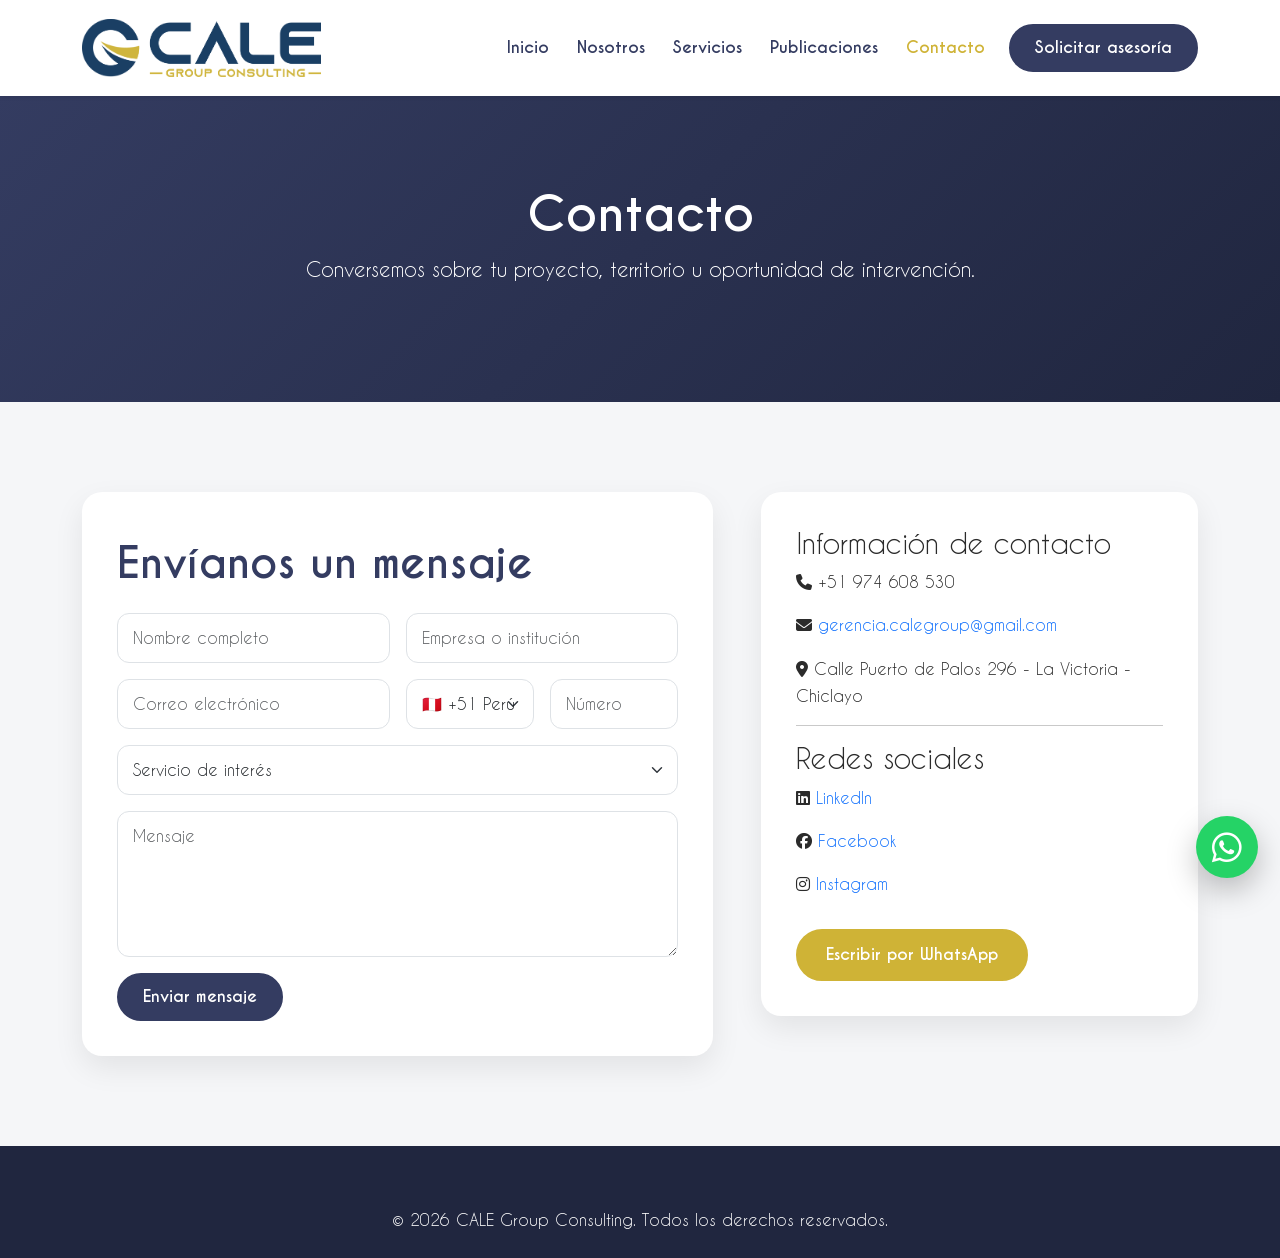
==== pages/contacto.html @ d86fcc8e "Primera versión web CALE" ====
<!DOCTYPE html>
<html lang="es">
<head>
  <meta charset="UTF-8" />
  <meta name="viewport" content="width=device-width, initial-scale=1.0" />
  <title>Contacto | CALE Group Consulting</title>
  <link rel="icon" href="../assets/img/logos/isotipo.png" type="image/png" />
  <link href="https://cdn.jsdelivr.net/npm/bootstrap@5.3.3/dist/css/bootstrap.min.css" rel="stylesheet">
  <link href="https://cdnjs.cloudflare.com/ajax/libs/font-awesome/6.5.1/css/all.min.css" rel="stylesheet">
  <link rel="stylesheet" href="../css/style.css" />
  <link rel="stylesheet" href="../css/responsive.css" />
</head>

<body>
<header>
  <nav class="navbar navbar-expand-lg navbar-light bg-white fixed-top shadow-sm">
    <div class="container">
      <a class="navbar-brand" href="../index.html"><img src="../assets/img/logos/logo-horizontal.png" class="logo-header" alt="CALE"></a>
      <button class="navbar-toggler" type="button" data-bs-toggle="collapse" data-bs-target="#menuPrincipal"><span class="navbar-toggler-icon"></span></button>
      <div class="collapse navbar-collapse" id="menuPrincipal">
        <ul class="navbar-nav ms-auto align-items-lg-center">
          <li class="nav-item"><a class="nav-link" href="../index.html">Inicio</a></li>
          <li class="nav-item"><a class="nav-link" href="nosotros.html">Nosotros</a></li>
          <li class="nav-item"><a class="nav-link" href="servicios.html">Servicios</a></li>
          <li class="nav-item"><a class="nav-link" href="publicaciones.html">Publicaciones</a></li>
          <li class="nav-item"><a class="nav-link active" href="contacto.html">Contacto</a></li>
          <li class="nav-item ms-lg-3"><a class="btn btn-primary-cale" href="contacto.html">Solicitar asesoría</a></li>
        </ul>
      </div>
    </div>
  </nav>
</header>

<section class="page-header">
  <div class="container">
    <h1>Contacto</h1>
    <p>Conversemos sobre tu proyecto, territorio u oportunidad de intervención.</p>
  </div>
</section>

<section class="section-padding bg-light-cale">
  <div class="container">
    <div class="row g-5">
      <div class="col-lg-7">
        <div class="contact-card">
          <h2 class="section-title">Envíanos un mensaje</h2>

          <form class="contact-form">
            <div class="row g-3">
              <div class="col-md-6">
                <input type="text" class="form-control" placeholder="Nombre completo" required>
              </div>
              <div class="col-md-6">
                <input type="text" class="form-control" placeholder="Empresa o institución">
              </div>
              <div class="col-md-6">
                <input type="email" class="form-control" placeholder="Correo electrónico" required>
              </div>
              <div class="col-md-3">
                <select class="form-select" id="codigoPais" required>
                  <option value="+51" data-length="9">🇵🇪 +51 Perú</option>
                  <option value="+57" data-length="10">🇨🇴 +57 Colombia</option>
                  <option value="+56" data-length="9">🇨🇱 +56 Chile</option>
                  <option value="+54" data-length="10">🇦🇷 +54 Argentina</option>
                  <option value="+52" data-length="10">🇲🇽 +52 México</option>
                  <option value="+1" data-length="10">🇺🇸 +1 Estados Unidos</option>
                  <option value="+34" data-length="9">🇪🇸 +34 España</option>
                </select>
              </div>

              <div class="col-md-3">
                <input 
                  type="tel" 
                  class="form-control" 
                  id="telefonoCliente"
                  placeholder="Número"
                  required>
              </div>
              <div class="col-12">
                <select class="form-select" required>
                  <option value="">Servicio de interés</option>
                  <option>Formulación de proyectos</option>
                  <option>Gestión de proyectos</option>
                  <option>Evaluación de impacto</option>
                  <option>Gestión social</option>
                  <option>Fortalecimiento de capacidades</option>
                  <option>Consultoría empresarial</option>
                </select>
              </div>
              <div class="col-12">
                <textarea class="form-control" rows="5" placeholder="Mensaje" required></textarea>
              </div>
              <div class="col-12">
                <button type="submit" class="btn btn-primary-cale">Enviar mensaje</button>
              </div>
            </div>
          </form>
        </div>
      </div>

      <div class="col-lg-5">
        <div class="contact-card">
          <h3>Información de contacto</h3>
          <p><i class="fa-solid fa-phone"></i> +51 974 608 530</p>
          <p>
          <i class="fa-solid fa-envelope"></i>
          <a href="mailto:gerencia.calegroup@gmail.com" class="contact-link">
            gerencia.calegroup@gmail.com
          </a>
        </p>

        <p>
          <i class="fa-solid fa-location-dot"></i>
          Calle Puerto de Palos 296 - La Victoria - Chiclayo
        </p>

        <hr>

        <h3>Redes sociales</h3>

        <p>
          <i class="fa-brands fa-linkedin"></i>
          <a href="https://www.linkedin.com/in/cale-group-consulting-487327414"
            target="_blank"
            class="contact-link">
            LinkedIn
          </a>
        </p>
        
        <p>
          <i class="fa-brands fa-facebook"></i>
          <a href="#"
            target="_blank"
            class="contact-link">
            Facebook
          </a>
        </p>

        <p>
          <i class="fa-brands fa-instagram"></i>
          <a href="#"
            target="_blank"
            class="contact-link">
            Instagram
          </a>
        </p>

          <a href="https://wa.me/51974608530?text=Hola,%20deseo%20obtener%20información%20sobre%20los%20servicios%20de%20CALE%20Group%20Consulting." target="_blank" class="btn btn-gold-cale mt-3">
            Escribir por WhatsApp
          </a>
        </div>
      </div>
    </div>
  </div>
</section>

<footer class="footer-cale">
  <div class="container">
    <p class="copyright">© 2026 CALE Group Consulting. Todos los derechos reservados.</p>
  </div>
</footer>

<a href="https://wa.me/51974608530?text=Hola,%20deseo%20obtener%20información%20sobre%20los%20servicios%20de%20CALE%20Group%20Consulting." target="_blank" class="whatsapp-btn"><i class="fa-brands fa-whatsapp"></i></a>
<script src="https://cdn.jsdelivr.net/npm/bootstrap@5.3.3/dist/js/bootstrap.bundle.min.js"></script>
<script src="../js/main.js"></script>
</body>
</html>
---- css/style.css ----
@font-face {
  font-family: "Caviar Dreams";
  src: url("../assets/fonts/CaviarDreams.ttf") format("truetype");
  font-weight: 400;
}

@font-face {
  font-family: "Caviar Dreams";
  src: url("../assets/fonts/CaviarDreams_Bold.ttf") format("truetype");
  font-weight: 700;
}

:root {
  --azul: #343c61;
  --oro: #cfb336;
  --blanco: #ffffff;
  --gris-claro: #f5f6f8;
  --gris-texto: #555555;
  --gris-oscuro: #2b2b2b;
}

* {
  margin: 0;
  padding: 0;
  box-sizing: border-box;
}

body {
  font-family: "Caviar Dreams", Arial, sans-serif;
  color: var(--gris-oscuro);
  line-height: 1.7;
  padding-top: 86px;
}

a {
  text-decoration: none;
}

img {
  max-width: 100%;
}

.logo-header {
  height: 58px;
}

.navbar {
  padding: 14px 0;
}

.nav-link {
  color: var(--azul) !important;
  font-weight: 700;
  margin-left: 12px;
}

.nav-link:hover,
.nav-link.active {
  color: var(--oro) !important;
}

.btn-primary-cale {
  background: var(--azul);
  color: var(--blanco);
  border: 2px solid var(--azul);
  border-radius: 30px;
  padding: 10px 24px;
  font-weight: 700;
}

.btn-primary-cale:hover {
  background: transparent;
  color: var(--azul);
}

.btn-gold-cale {
  background: var(--oro);
  color: var(--blanco);
  border: 2px solid var(--oro);
  border-radius: 30px;
  padding: 12px 28px;
  font-weight: 700;
}

.btn-gold-cale:hover {
  background: transparent;
  color: var(--oro);
}

/* HERO */
.hero-section {
  position: relative;
  min-height: 88vh;
  background: linear-gradient(90deg, rgba(255,255,255,0.95), rgba(255,255,255,0.65), rgba(52,60,97,0.35)),
              url("../assets/img/banners/hero-cale.jpg");
  background-size: cover;
  background-position: center;
  display: flex;
  align-items: center;
  padding-top: 30px; 
  padding-bottom: 30px;
}

.hero-content {
  position: relative;
  z-index: 2;
}

.hero-logo {
  max-width: 280px;
  margin-bottom: 25px;
}

.hero-section h1 {
  color: var(--azul);
  font-size: 52px;
  font-weight: 700;
  text-transform: uppercase;
  line-height: 1.1;
}

.hero-section h1 span {
  color: var(--oro);
  display: block;
}

.hero-section h2 {
  color: var(--oro);
  font-size: 30px;
  font-weight: 700;
  margin: 18px 0;
}

.hero-section p {
  color: var(--azul);
  font-size: 22px;
  max-width: 650px;
}

.hero-buttons {
  display: flex;
  gap: 16px;
  margin-top: 28px;
  flex-wrap: wrap;
}

/* VALUE */
.value-strip {
  background: var(--azul);
  color: var(--blanco);
  padding: 35px 0;
  border-top: 6px solid var(--oro);
}

.value-item {
  border-right: 1px solid rgba(255,255,255,0.25);
}

.value-item:last-child {
  border-right: none;
}

.value-item h3 {
  color: var(--oro);
  text-transform: uppercase;
  font-weight: 700;
  margin-bottom: 0;
}

.value-item p {
  font-size: 22px;
  margin: 0;
}

/* GENERAL */
.section-padding {
  padding: 90px 0;
}

.bg-light-cale {
  background: var(--gris-claro);
}

.section-label {
  color: var(--oro);
  font-weight: 700;
  text-transform: uppercase;
  letter-spacing: 2px;
}

.section-title {
  color: var(--azul);
  font-size: 42px;
  font-weight: 700;
  margin: 12px 0 24px;
}

.image-card {
  border-radius: 24px;
  overflow: hidden;
  box-shadow: 0 20px 45px rgba(0,0,0,0.12);
  background: white;
  min-height: 350px;
  display: flex;
  align-items: center;
  justify-content: center;
}

.image-card img {
  width: 100%;
  height: 100%;
  object-fit: cover;
}

/* SERVICES */
.service-card {
  background: var(--blanco);
  padding: 35px;
  border-radius: 20px;
  height: 100%;
  box-shadow: 0 12px 32px rgba(0,0,0,0.08);
  transition: 0.3s ease;
  border-bottom: 5px solid transparent;
}

.service-card:hover {
  transform: translateY(-8px);
  border-bottom-color: var(--oro);
}

.service-card i {
  font-size: 42px;
  color: var(--oro);
  margin-bottom: 22px;
}

.service-card h3 {
  color: var(--azul);
  font-weight: 700;
  font-size: 23px;
}

/* IMPACT */
.impact-section {
  background: var(--azul);
  color: var(--blanco);
  padding: 90px 0;
}

.impact-section h2 {
  font-size: 42px;
  font-weight: 700;
  text-transform: uppercase;
}

.impact-section h2::first-letter {
  color: var(--oro);
}

.impact-section p {
  font-size: 20px;
}

.impact-grid {
  display: grid;
  grid-template-columns: 1fr;
  gap: 20px;
}

.impact-grid div {
  border: 2px dashed var(--oro);
  border-radius: 25px;
  padding: 35px;
  text-align: center;
}

.impact-grid h3 {
  color: var(--blanco);
  font-weight: 700;
}

/* POSTS */
.post-card {
  background: white;
  border-radius: 18px;
  overflow: hidden;
  box-shadow: 0 12px 30px rgba(0,0,0,0.08);
  height: 100%;
}

.post-img {
    height: 220px;
    overflow: hidden;
}

.post-img img {
    width: 100%;
    height: 100%;
    object-fit: cover;
    transition: 0.4s ease;
}

.post-card:hover .post-img img {
    transform: scale(1.08);
}

.post-body {
  padding: 28px;
}

.post-body h3 {
  color: var(--azul);
  font-weight: 700;
}

.post-body a {
  color: var(--oro);
  font-weight: 700;
}

/* CTA */
.cta-section {
  padding: 80px 0;
  background: linear-gradient(135deg, var(--azul), #20263f);
  color: white;
}

.cta-section h2 {
  font-weight: 700;
}

/* FOOTER */
.footer-cale {
  background: #20263f;
  color: white;
  padding: 60px 0 25px;
}

.footer-logo {
  max-width: 180px;
  margin-bottom: 20px;
}

.footer-cale h4 {
  color: var(--oro);
  font-weight: 700;
  margin-bottom: 20px;
}

.footer-cale a {
  display: block;
  color: white;
  margin-bottom: 10px;
}

.footer-cale a:hover {
  color: var(--oro);
}

.footer-cale i {
  color: var(--oro);
  margin-right: 8px;
}

.footer-cale hr {
  border-color: rgba(255,255,255,0.15);
  margin-top: 35px;
}

.copyright {
  text-align: center;
  margin: 0;
}

/* WHATSAPP */
.whatsapp-btn {
  position: fixed;
  right: 22px;
  bottom: 22px;
  width: 62px;
  height: 62px;
  border-radius: 50%;
  background: #25d366;
  color: white;
  font-size: 34px;
  display: flex;
  align-items: center;
  justify-content: center;
  z-index: 9999;
  box-shadow: 0 12px 30px rgba(0,0,0,0.25);
}

.whatsapp-btn:hover {
  color: white;
  transform: scale(1.05);
}

/* PAGES */
.page-header {
  padding: 100px 0;
  background: linear-gradient(135deg, var(--azul), #20263f);
  color: white;
  text-align: center;
}

.page-header h1 {
  font-size: 48px;
  font-weight: 700;
}

.page-header p {
  font-size: 20px;
}

.value-card {
  background: white;
  border-radius: 18px;
  padding: 30px;
  height: 100%;
  box-shadow: 0 10px 25px rgba(0,0,0,0.08);
}

.value-card h3 {
  color: var(--azul);
  font-weight: 700;
}

.contact-card {
  background: white;
  border-radius: 20px;
  padding: 35px;
  box-shadow: 0 12px 30px rgba(0,0,0,0.08);
}

.form-control,
.form-select {
  border-radius: 12px;
  padding: 12px 15px;
}

.hero-side-image{
    width:100%;
    display:flex;
    justify-content:center;
    align-items:center;
}

.hero-side-image img{
    width:100%;
    max-width:700px;
    height:auto;

    border-radius:24px;

    box-shadow:
    0 20px 45px rgba(0,0,0,.15);
}
---- css/responsive.css ----
@media (max-width: 991px) {
  body {
    padding-top: 78px;
  }

  .logo-header {
    height: 48px;
  }

  .hero-section {
    min-height: auto;
    padding: 80px 0;
    text-align: center;
  }

  .hero-logo {
    max-width: 220px;
  }

  .hero-section h1 {
    font-size: 40px;
  }

  .hero-section p {
    font-size: 18px;
    margin: auto;
  }

  .hero-buttons {
    justify-content: center;
  }

  .section-title {
    font-size: 34px;
  }

  .impact-section h2 {
    font-size: 34px;
  }

  .value-item {
    border-right: none;
    border-bottom: 1px solid rgba(255,255,255,0.18);
    padding: 20px 0;
  }

  .value-item:last-child {
    border-bottom: none;
  }
}

@media (max-width: 576px) {
  .hero-section h1 {
    font-size: 32px;
  }

  .hero-section h2 {
    font-size: 23px;
  }

  .section-padding {
    padding: 60px 0;
  }

  .section-title {
    font-size: 29px;
  }

  .btn-primary-cale,
  .btn-gold-cale {
    width: 100%;
    text-align: center;
  }

  .page-header h1 {
    font-size: 36px;
  }

  .whatsapp-btn {
    width: 55px;
    height: 55px;
    font-size: 30px;
  }
}
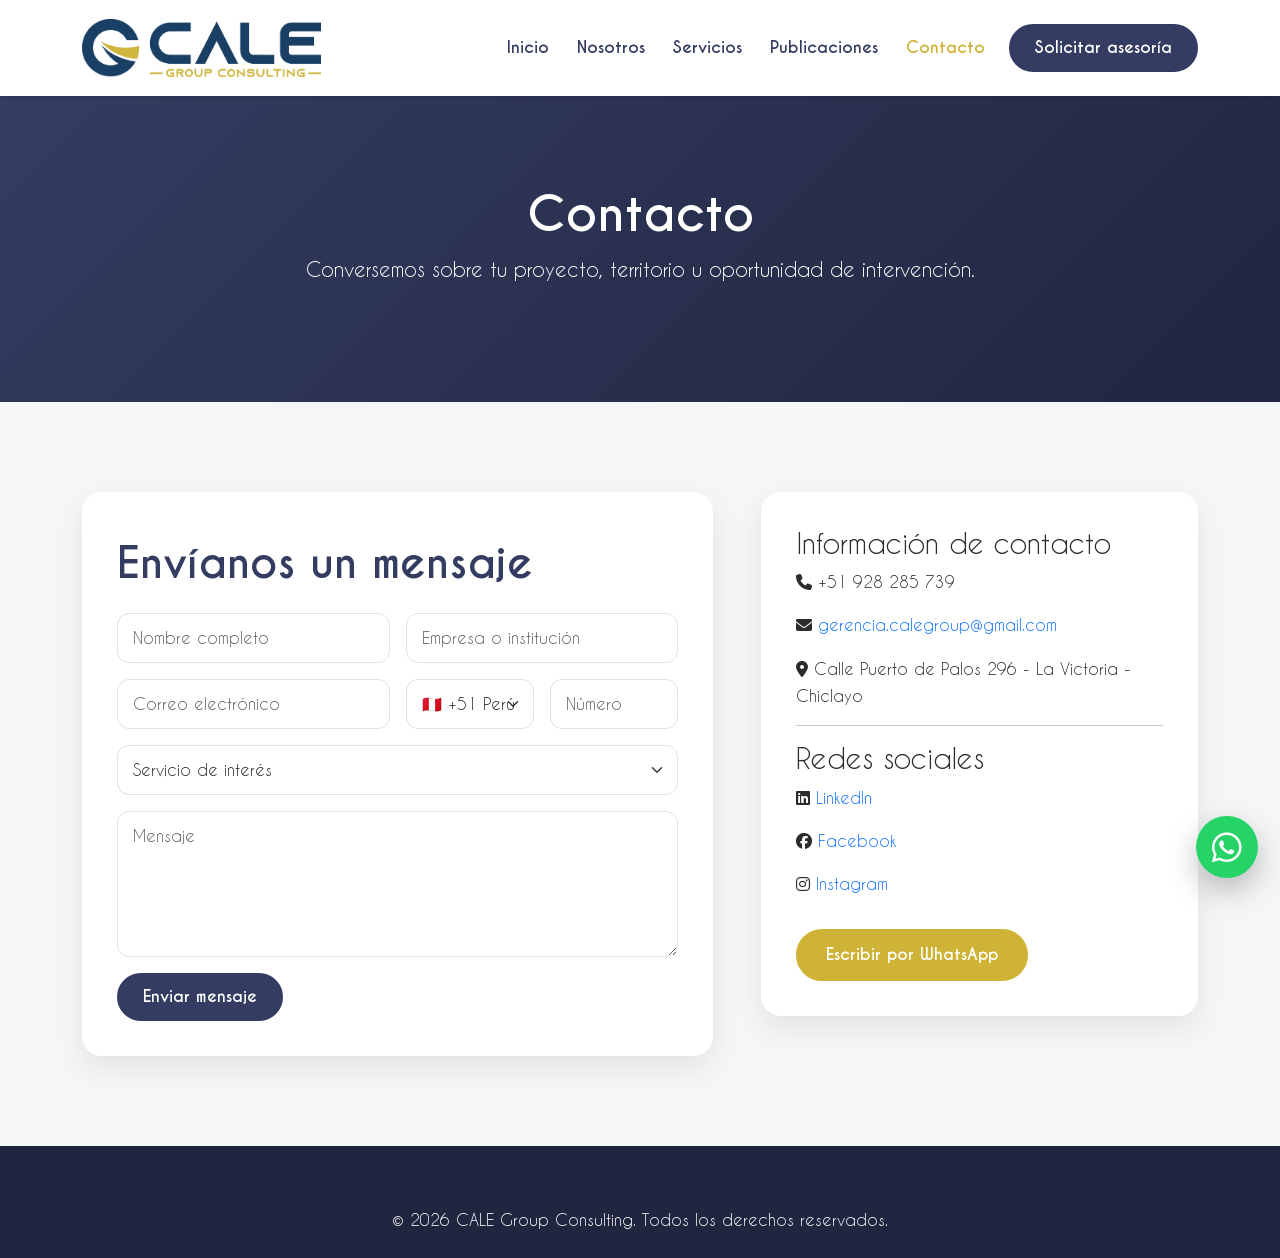
==== commit 44b0ba47: "Actualización de contenido y mejoras del sitio web" ====
--- a/pages/contacto.html
+++ b/pages/contacto.html
@@ -1,6 +1,11 @@
 <!DOCTYPE html>
 <html lang="es">
 <head>
+  <!-- Favicons -->
+<link rel="icon" href="../favicon.ico" sizes="any">
+<link rel="icon" type="image/png" sizes="48x48" href="../assets/img/logos/isotipo.png">
+<link rel="apple-touch-icon" href="../assets/img/logos/isotipo.png">
+
   <meta charset="UTF-8" />
   <meta name="viewport" content="width=device-width, initial-scale=1.0" />
   <title>Contacto | CALE Group Consulting</title>
@@ -9,7 +14,19 @@
   <link href="https://cdnjs.cloudflare.com/ajax/libs/font-awesome/6.5.1/css/all.min.css" rel="stylesheet">
   <link rel="stylesheet" href="../css/style.css" />
   <link rel="stylesheet" href="../css/responsive.css" />
+
+  <!-- Google tag (gtag.js) -->
+<script async src="https://www.googletagmanager.com/gtag/js?id=G-EJYZKER7H3"></script>
+<script>
+  window.dataLayer = window.dataLayer || [];
+  function gtag(){dataLayer.push(arguments);}
+  gtag('js', new Date());
+
+  gtag('config', 'G-EJYZKER7H3');
+</script>
 </head>
+
+
 
 <body>
 <header>
@@ -101,7 +118,7 @@
       <div class="col-lg-5">
         <div class="contact-card">
           <h3>Información de contacto</h3>
-          <p><i class="fa-solid fa-phone"></i> +51 974 608 530</p>
+          <p><i class="fa-solid fa-phone"></i> +51 928 285 739</p>
           <p>
           <i class="fa-solid fa-envelope"></i>
           <a href="mailto:gerencia.calegroup@gmail.com" class="contact-link">
@@ -126,7 +143,7 @@
             LinkedIn
           </a>
         </p>
-        
+
         <p>
           <i class="fa-brands fa-facebook"></i>
           <a href="#"
@@ -145,7 +162,7 @@
           </a>
         </p>
 
-          <a href="https://wa.me/51974608530?text=Hola,%20deseo%20obtener%20información%20sobre%20los%20servicios%20de%20CALE%20Group%20Consulting." target="_blank" class="btn btn-gold-cale mt-3">
+          <a href="https://wa.me/51928285739?text=Hola,%20deseo%20obtener%20información%20sobre%20los%20servicios%20de%20CALE%20Group%20Consulting." target="_blank" class="btn btn-gold-cale mt-3">
             Escribir por WhatsApp
           </a>
         </div>
@@ -160,7 +177,7 @@
   </div>
 </footer>
 
-<a href="https://wa.me/51974608530?text=Hola,%20deseo%20obtener%20información%20sobre%20los%20servicios%20de%20CALE%20Group%20Consulting." target="_blank" class="whatsapp-btn"><i class="fa-brands fa-whatsapp"></i></a>
+<a href="https://wa.me/51928285739?text=Hola,%20deseo%20obtener%20información%20sobre%20los%20servicios%20de%20CALE%20Group%20Consulting." target="_blank" class="whatsapp-btn"><i class="fa-brands fa-whatsapp"></i></a>
 <script src="https://cdn.jsdelivr.net/npm/bootstrap@5.3.3/dist/js/bootstrap.bundle.min.js"></script>
 <script src="../js/main.js"></script>
 </body>
